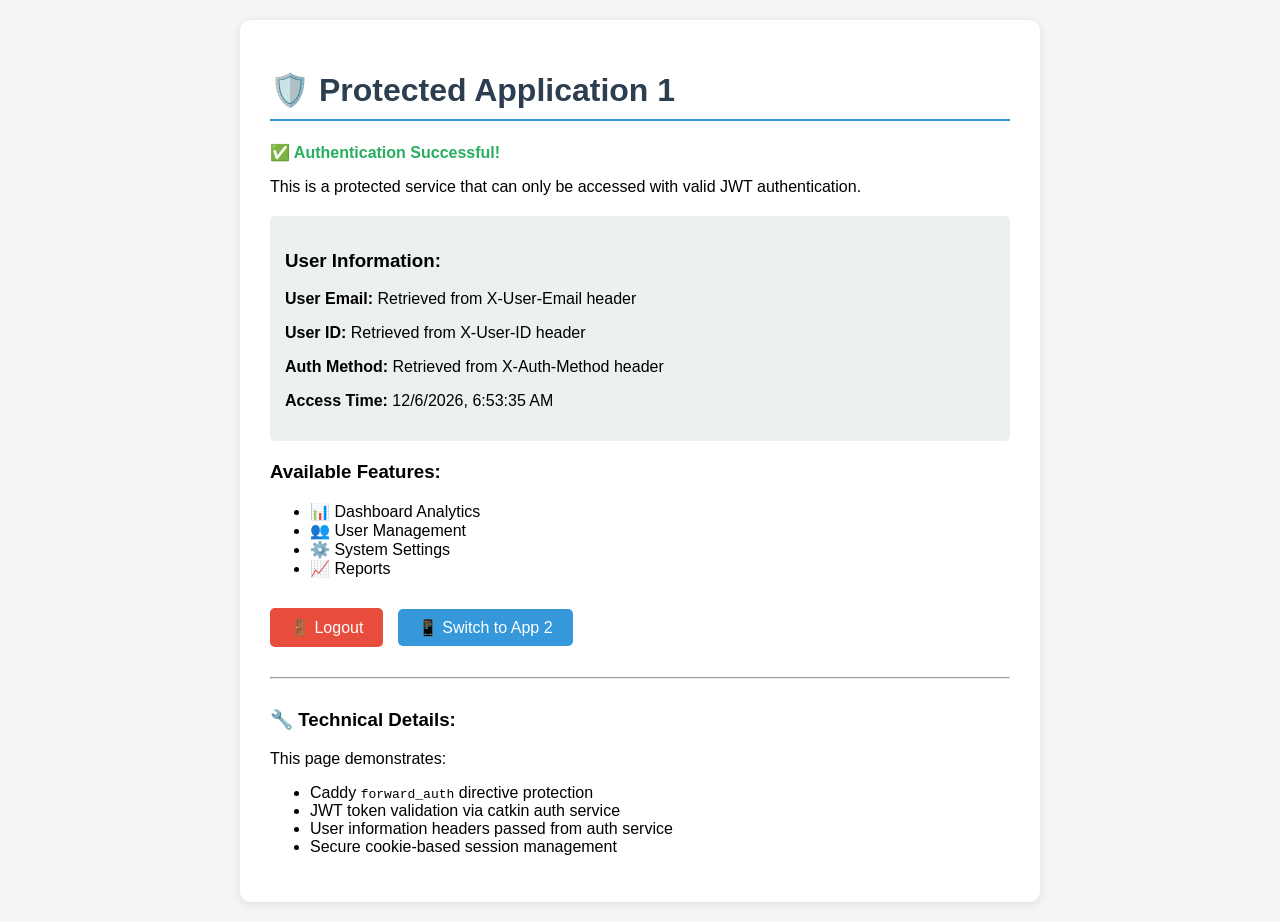
==== caddy/demo-apps/example-app1/index.html @ 6c41c5cb "feat: add caddy instructions" ====
<!DOCTYPE html>
<html lang="en">
<head>
    <meta charset="UTF-8">
    <meta name="viewport" content="width=device-width, initial-scale=1.0">
    <title>Protected App 1</title>
    <style>
        body {
            font-family: Arial, sans-serif;
            max-width: 800px;
            margin: 0 auto;
            padding: 20px;
            background-color: #f5f5f5;
        }
        .container {
            background: white;
            padding: 30px;
            border-radius: 10px;
            box-shadow: 0 2px 10px rgba(0,0,0,0.1);
        }
        .header {
            color: #2c3e50;
            border-bottom: 2px solid #3498db;
            padding-bottom: 10px;
        }
        .user-info {
            background: #ecf0f1;
            padding: 15px;
            border-radius: 5px;
            margin: 20px 0;
        }
        .success {
            color: #27ae60;
            font-weight: bold;
        }
        .logout-btn {
            background: #e74c3c;
            color: white;
            padding: 10px 20px;
            border: none;
            border-radius: 5px;
            cursor: pointer;
            text-decoration: none;
            display: inline-block;
        }
        .logout-btn:hover {
            background: #c0392b;
        }
    </style>
</head>
<body>
    <div class="container">
        <h1 class="header">🛡️ Protected Application 1</h1>

        <div class="success">
            ✅ Authentication Successful!
        </div>

        <p>This is a protected service that can only be accessed with valid JWT authentication.</p>

        <div class="user-info">
            <h3>User Information:</h3>
            <p><strong>User Email:</strong> <span id="user-email">Loading...</span></p>
            <p><strong>User ID:</strong> <span id="user-id">Loading...</span></p>
            <p><strong>Auth Method:</strong> <span id="auth-method">Loading...</span></p>
            <p><strong>Access Time:</strong> <span id="access-time"></span></p>
        </div>

        <h3>Available Features:</h3>
        <ul>
            <li>📊 Dashboard Analytics</li>
            <li>👥 User Management</li>
            <li>⚙️ System Settings</li>
            <li>📈 Reports</li>
        </ul>

        <div style="margin-top: 30px;">
            <a href="/auth/login?redirect=/" class="logout-btn">🚪 Logout</a>
            <a href="/app2/" style="margin-left: 10px; padding: 10px 20px; background: #3498db; color: white; text-decoration: none; border-radius: 5px;">📱 Switch to App 2</a>
        </div>

        <hr style="margin: 30px 0;">

        <h3>🔧 Technical Details:</h3>
        <p>This page demonstrates:</p>
        <ul>
            <li>Caddy <code>forward_auth</code> directive protection</li>
            <li>JWT token validation via catkin auth service</li>
            <li>User information headers passed from auth service</li>
            <li>Secure cookie-based session management</li>
        </ul>
    </div>

    <script>
        // Simulate reading headers (in real app, these would come from server-side)
        document.getElementById('access-time').textContent = new Date().toLocaleString();

        // In a real application, these values would be set by your backend
        // based on the headers passed from Caddy (X-User-Email, X-User-ID, etc.)
        document.getElementById('user-email').textContent = 'Retrieved from X-User-Email header';
        document.getElementById('user-id').textContent = 'Retrieved from X-User-ID header';
        document.getElementById('auth-method').textContent = 'Retrieved from X-Auth-Method header';

        // Example of how you might handle logout
        function logout() {
            // Clear the auth cookie and redirect
            document.cookie = 'auth_token=; expires=Thu, 01 Jan 1970 00:00:00 UTC; path=/;';
            window.location.href = '/auth/login';
        }
    </script>
</body>
</html>
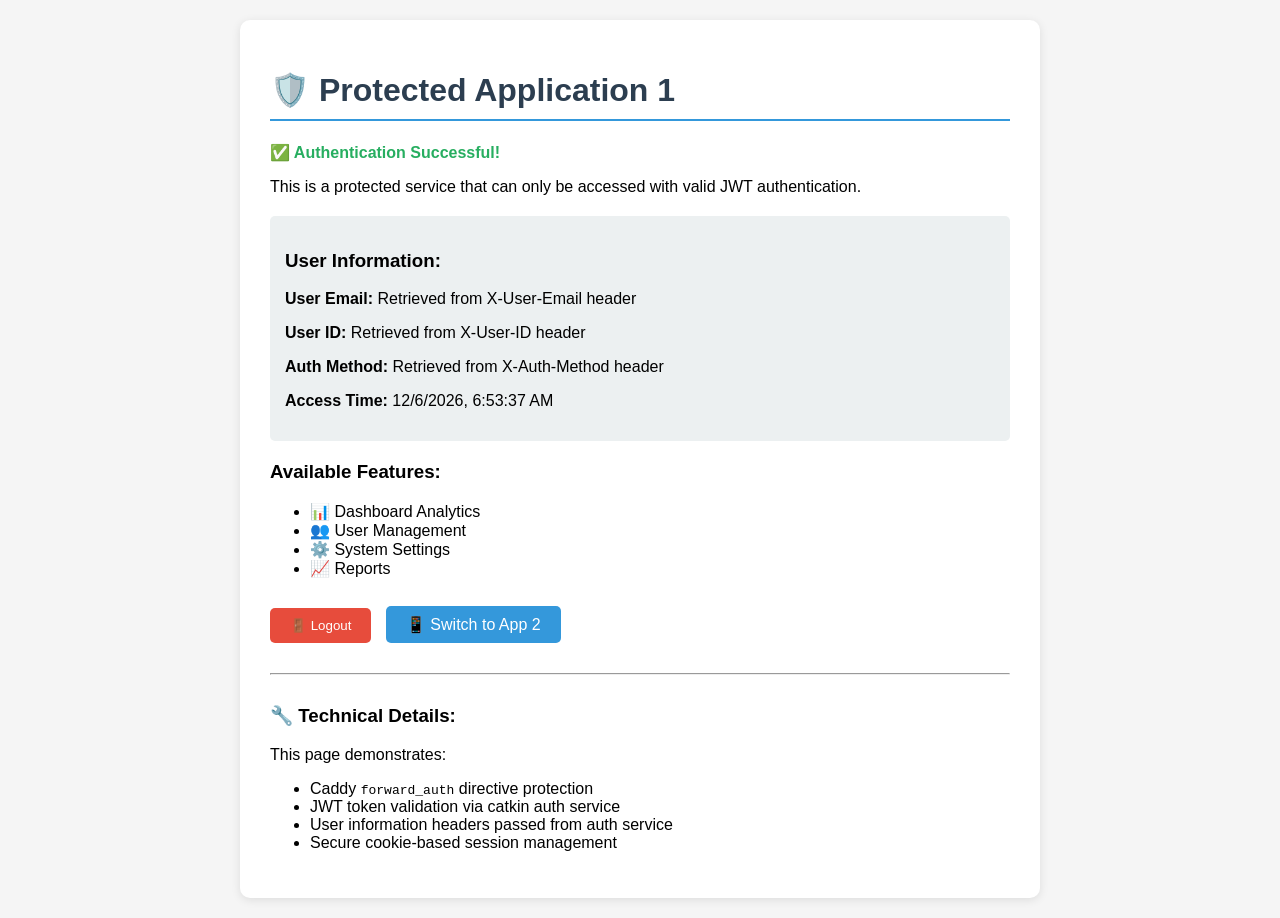
==== commit 7d3dd915: "fix: implement logout in demo apps" ====
--- a/caddy/demo-apps/example-app1/index.html
+++ b/caddy/demo-apps/example-app1/index.html
@@ -75,7 +75,7 @@
         </ul>
 
         <div style="margin-top: 30px;">
-            <a href="/auth/login?redirect=/" class="logout-btn">🚪 Logout</a>
+            <button onclick="logout()" class="logout-btn">🚪 Logout</button>
             <a href="/app2/" style="margin-left: 10px; padding: 10px 20px; background: #3498db; color: white; text-decoration: none; border-radius: 5px;">📱 Switch to App 2</a>
         </div>
 
@@ -103,9 +103,9 @@
 
         // Example of how you might handle logout
         function logout() {
-            // Clear the auth cookie and redirect
-            document.cookie = 'auth_token=; expires=Thu, 01 Jan 1970 00:00:00 UTC; path=/;';
-            window.location.href = '/auth/login';
+            // Redirect to the auth service logout endpoint
+            // This properly clears the server-side cookie and redirects back
+            window.location.href = '/auth/logout?redirect=' + encodeURIComponent(window.location.origin) + '/auth/login';
         }
     </script>
 </body>
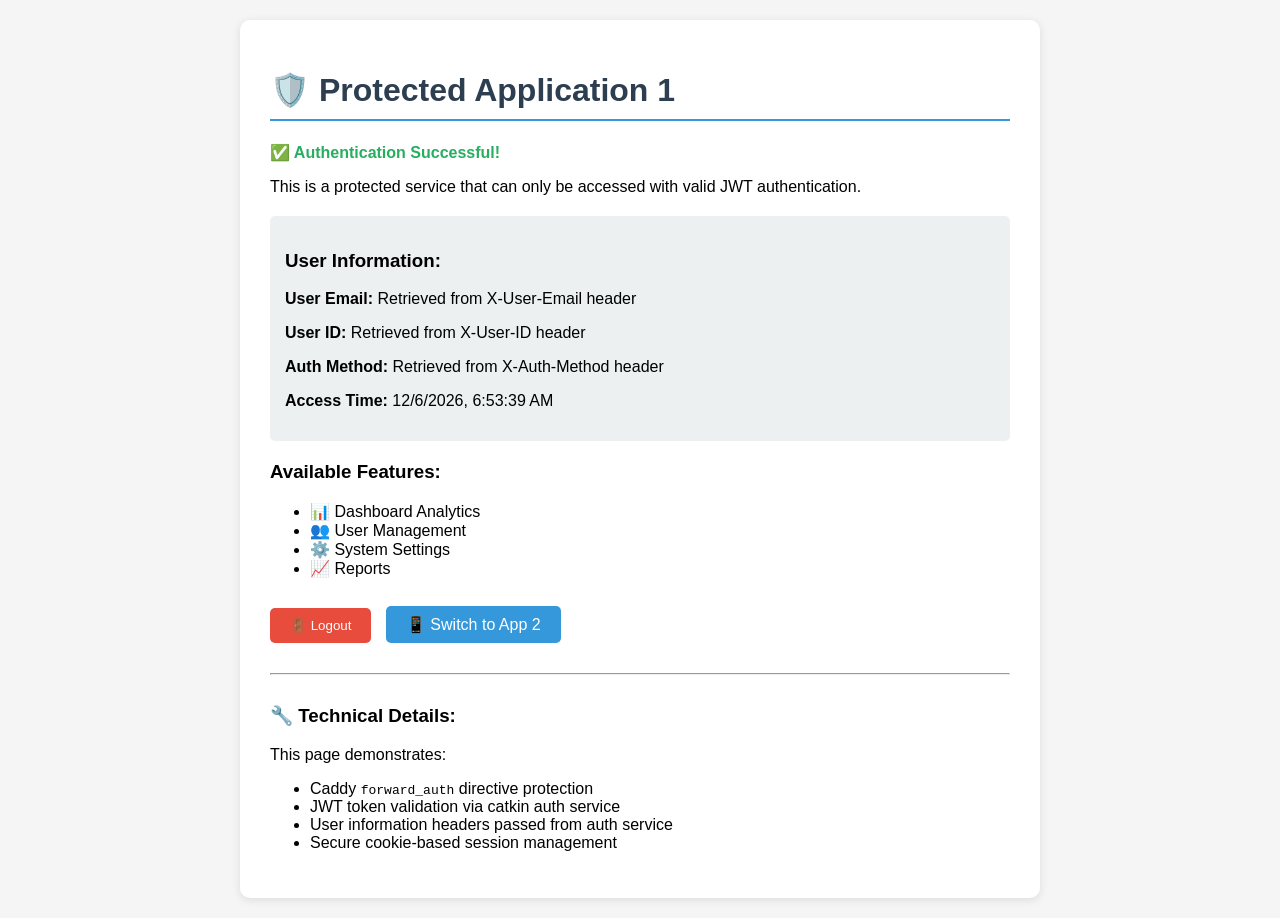
==== commit 7adc9b68: "fix: update caddyfile to use correct network routes" ====
--- a/caddy/demo-apps/example-app1/index.html
+++ b/caddy/demo-apps/example-app1/index.html
@@ -76,7 +76,7 @@
 
         <div style="margin-top: 30px;">
             <button onclick="logout()" class="logout-btn">🚪 Logout</button>
-            <a href="/app2/" style="margin-left: 10px; padding: 10px 20px; background: #3498db; color: white; text-decoration: none; border-radius: 5px;">📱 Switch to App 2</a>
+            <a href="http://localhost:9000/" style="margin-left: 10px; padding: 10px 20px; background: #3498db; color: white; text-decoration: none; border-radius: 5px;">📱 Switch to App 2</a>
         </div>
 
         <hr style="margin: 30px 0;">
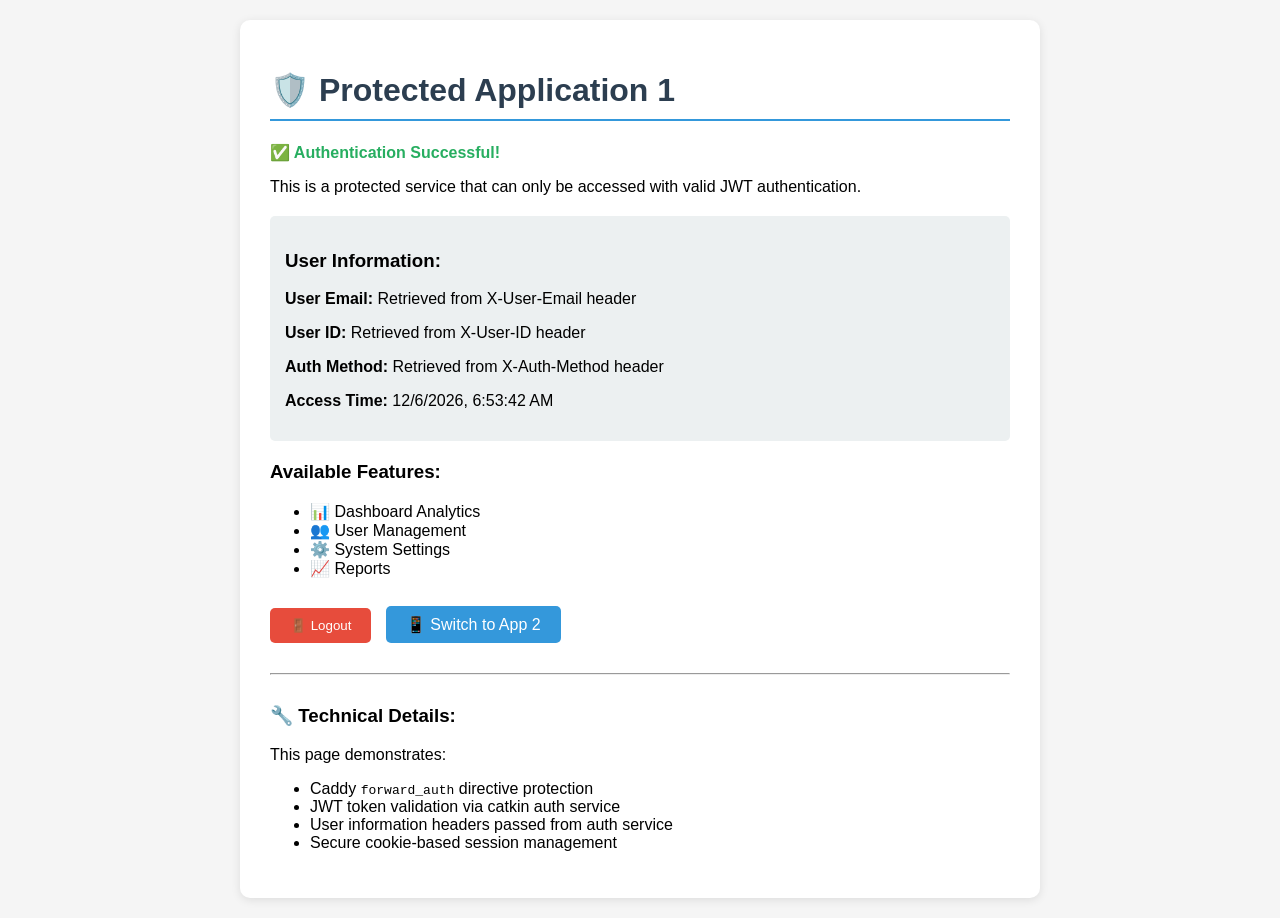
==== commit db680648: "fix: add network bridge for all container services" ====
--- a/caddy/demo-apps/example-app1/index.html
+++ b/caddy/demo-apps/example-app1/index.html
@@ -3,7 +3,7 @@
 <head>
     <meta charset="UTF-8">
     <meta name="viewport" content="width=device-width, initial-scale=1.0">
-    <title>Protected App 1</title>
+    <title>Unsecured Web Application</title>
     <style>
         body {
             font-family: Arial, sans-serif;
